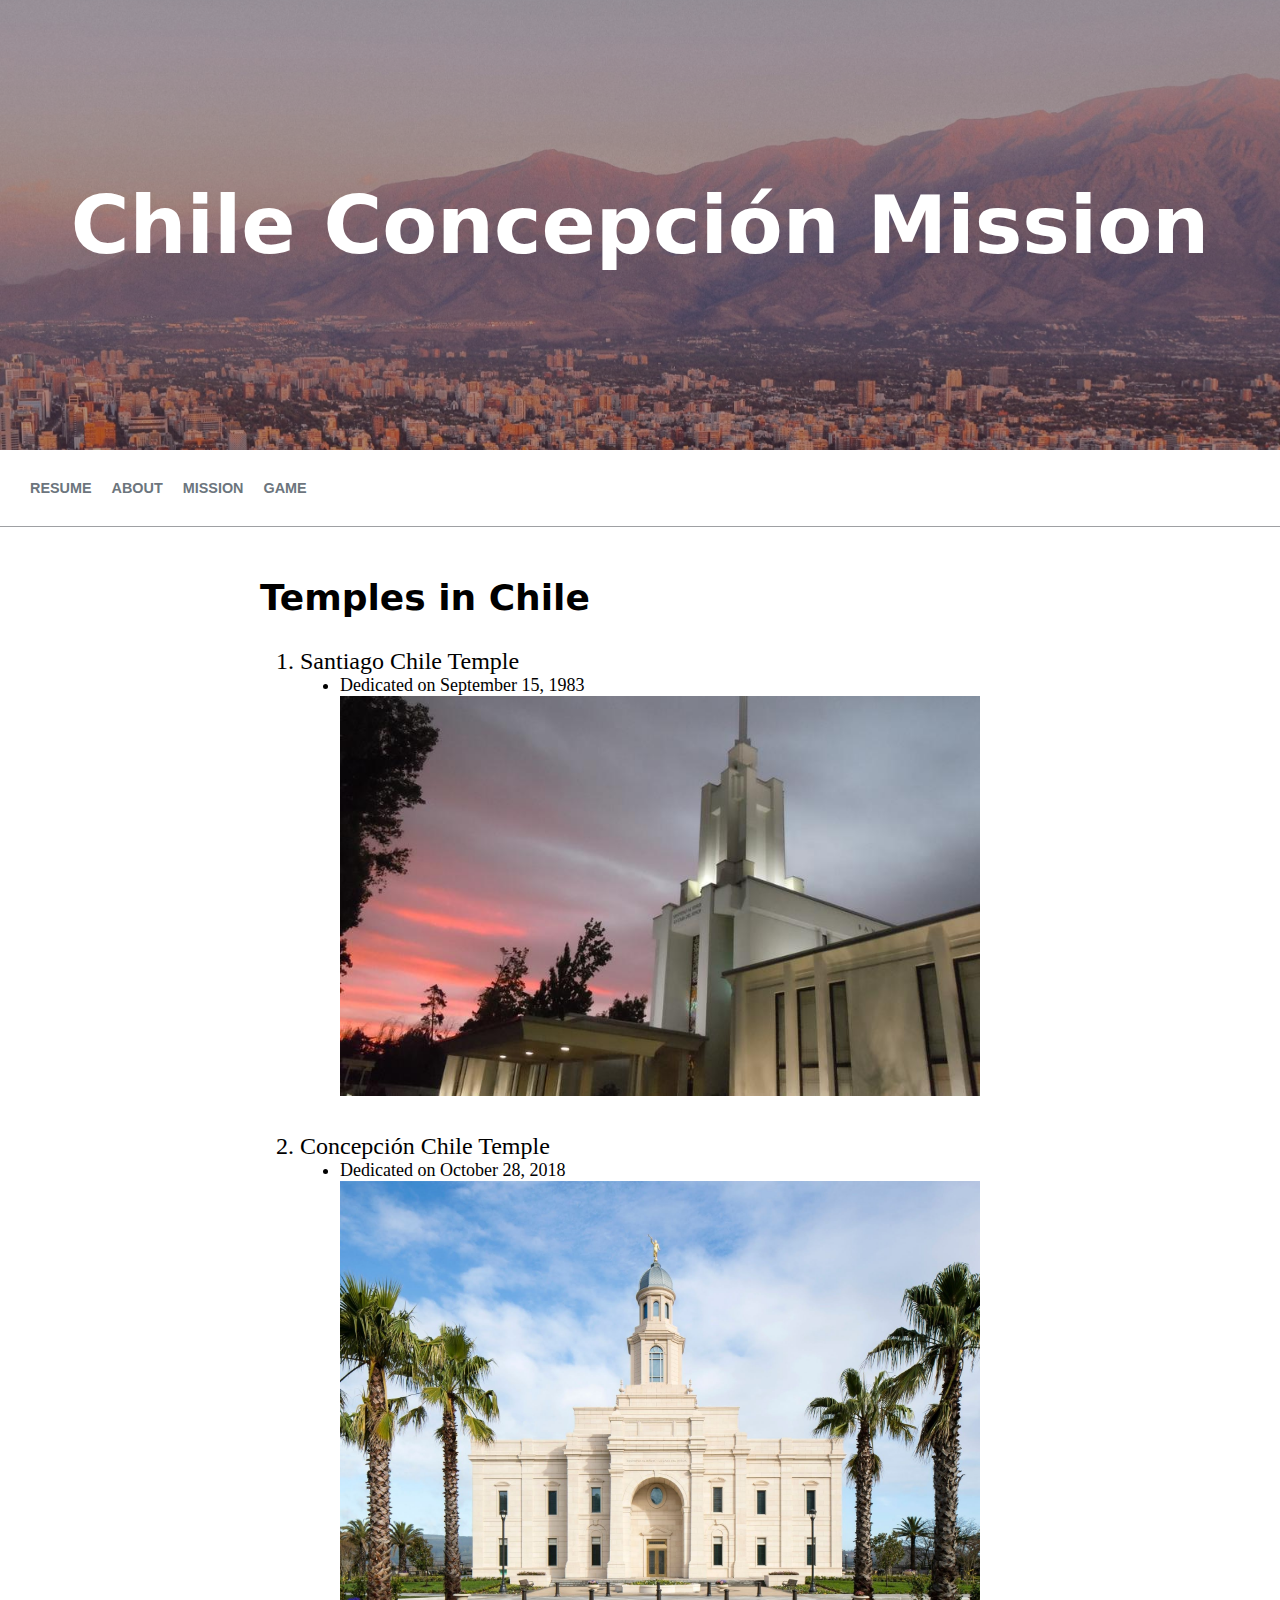
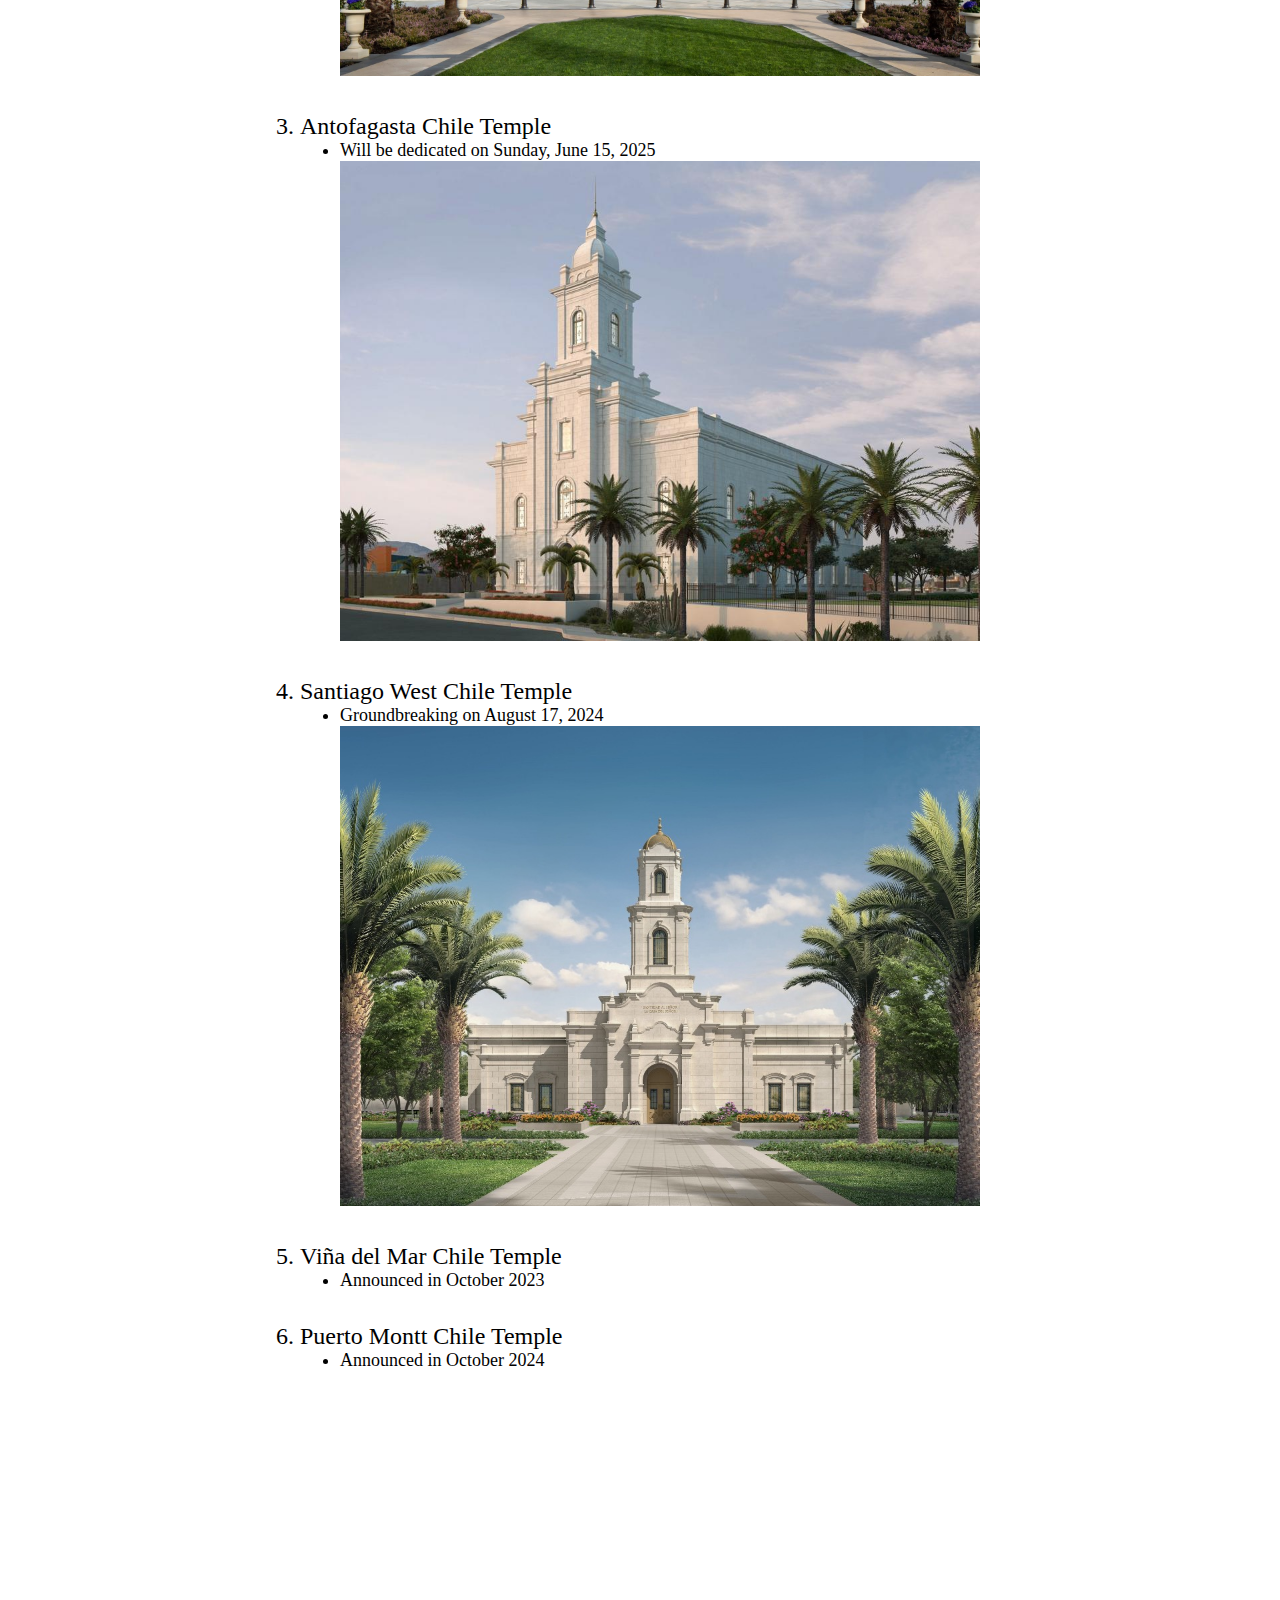
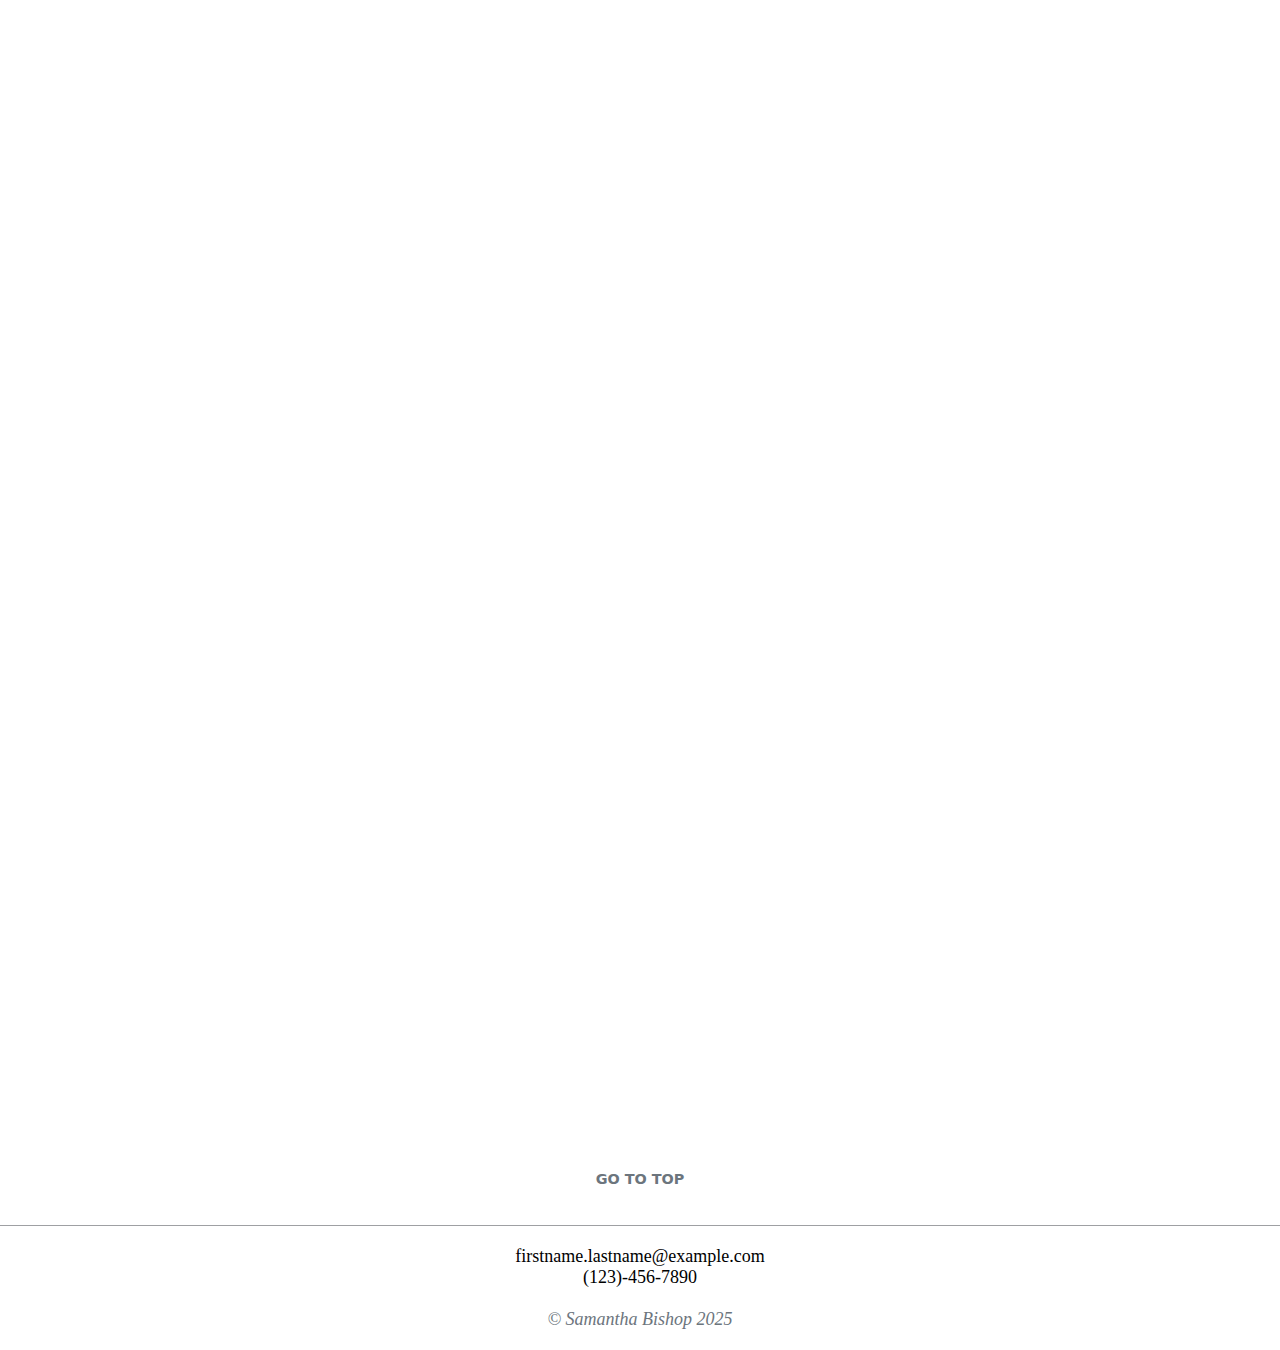
==== scratch.html @ 48ad2251 "Add files via upload" ====
<!DOCTYPE html>
<html lang="en">
<head>
    <meta charset="UTF-8">
    <meta name="viewport" content="width=device-width, initial-scale=1.0">
    <title>Mission (Chile Concepción)</title>
    <link rel="icon" type="image/x-icon" href="assets/favicon.ico">
    <link rel="stylesheet" type="text/css" href="css/scratch.css">
</head>
<body>
    <div class="all header">
        <div class="overlay"></div>
        <h1 id="top">Chile Concepción Mission</h1>
    </div>
    <nav>
        <!-- These are my nav links. I'll want to reposition and style them later. -->
        <!-- Add a link to the game page, about page, this page -->
        <a href="index.html">RESUME</a>
        <a href="about.html">ABOUT</a>
        <a href="scratch.html">MISSION</a>
        <a href="game.html">GAME</a>
    </nav>
    <div class="all upperbody">
        <h2>Temples in Chile</h2>
        <ol>
            <li>Santiago Chile Temple
                <ul>
                    <li>Dedicated on September 15, 1983</li>
                    <li class="no-bullet"><img src="assets/img/temple2.jpg" alt="Santiago Chile Temple"></li>
                </ul>
            </li>
            <li>Concepción Chile Temple
                <ul>
                    <li>Dedicated on October 28, 2018</li>
                    <li class="no-bullet"><img src="assets/img/temple1.jpeg" alt="Concepción Chile Temple"></li>
                </ul>
            </li>
            <li>Antofagasta Chile Temple
                <ul>
                    <li>Will be dedicated on Sunday, June 15, 2025</li>
                    <li class="no-bullet"><img src="assets/img/temple3.jpg" alt="Artist's rendering of Antofagasta Chile Temple"></li>
                </ul>
            </li>
            <li>Santiago West Chile Temple
                <ul>
                    <li>Groundbreaking on August 17, 2024</li>
                    <li class="no-bullet"><img src="assets/img/temple4.jpeg" alt="Artist's rendering of Santiago West Chile Temple"></li>
                </ul>
            </li>
            <li>Viña del Mar Chile Temple
                <ul>
                    <li>Announced in October 2023</li>
                </ul>
            </li>
            <li>Puerto Montt Chile Temple
                <ul>
                    <li>Announced in October 2024</li>
                </ul>
            </li>
        </ol>
        <br>
    </div>
    <div class="all lowerbody">
        <iframe
            src="https://www.youtube.com/embed/-g3tCM4hKhI?list=PLo6WmFbBTUexskQRh2q3FA19ExTH4j0Rx" 
            title="Interesting facts about the Chile Concepción Mission" 
            frameborder="0" 
            allow="accelerometer; autoplay; clipboard-write; encrypted-media; gyroscope; picture-in-picture; web-share" 
            referrerpolicy="strict-origin-when-cross-origin" 
            allowfullscreen>
        </iframe>
        <br>
        <div class='tableauPlaceholder' id='viz1744781595301' style='position: relative'>
            <noscript>
                <a href='#'>
                    <img alt='Dash1 ' src='https:&#47;&#47;public.tableau.com&#47;static&#47;images&#47;ch&#47;chilevisualization&#47;Dash1&#47;1_rss.png' style='border: none' />
                </a>
            </noscript>
            <object class='tableauViz'  style='display:none;'>
                <param name='host_url' value='https%3A%2F%2Fpublic.tableau.com%2F' />
                <param name='embed_code_version' value='3' />
                <param name='path' value='views&#47;chilevisualization&#47;Dash1?:language=es-ES&amp;:embed=true&amp;:sid=&amp;:redirect=auth' />
                <param name='toolbar' value='yes' />
                <param name='static_image' value='https:&#47;&#47;public.tableau.com&#47;static&#47;images&#47;ch&#47;chilevisualization&#47;Dash1&#47;1.png' />
                <param name='animate_transition' value='yes' />
                <param name='display_static_image' value='yes' />
                <param name='display_spinner' value='yes' />
                <param name='display_overlay' value='yes' />
                <param name='display_count' value='yes' />
                <param name='language' value='es-ES' />
            </object>
        </div>                
        <script type="text/javascript">
            var divElement = document.getElementById('viz1744781595301');
            var vizElement = divElement.getElementsByTagName('object')[0];
        
            divElement.style.width = "100%";
            divElement.style.maxWidth = "1000px";
            divElement.style.aspectRatio = "4 / 3";
            divElement.style.margin = "0 auto";
        
            vizElement.style.width = "100%";
            vizElement.style.height = "100%";
            vizElement.style.display = "block";
        
            var scriptElement = document.createElement('script');
            scriptElement.src = 'https://public.tableau.com/javascripts/api/viz_v1.js';
            vizElement.parentNode.insertBefore(scriptElement, vizElement);
        </script>       
        <br>
        <a href="#top" class="to-top">GO TO TOP</a>
        <br>
    </div>
    <div class="all footer smalltext">
        firstname.lastname@example.com
        <br>
        (123)-456-7890
        <br>
        <br>
        <div class="muted">&copy; Samantha Bishop 2025</div>
    </div>
</body>
</html>
---- css/scratch.css ----
html, body {
    margin: 0;
    padding: 0;
    height: 100%;
    width: 100%;
}

.all{
    margin: 0;
    padding: 0;
    width: 100%;
    text-align: center;
    background-color: #fff;
    color: black;
    font-size:x-large;
    font-family: system-ui, -apple-system, BlinkMacSystemFont, 'Segoe UI', Roboto, Oxygen, Ubuntu, Cantarell, 'Open Sans', 'Helvetica Neue', sans-serif;
}

nav{
    background-color: #fff;
    overflow: hidden;
    padding: 20px;
    vertical-align: center;
    font-family:'Trebuchet MS', 'Lucida Sans Unicode', 'Lucida Grande', 'Lucida Sans', Arial, sans-serif;
    font-size: 0.9rem;
    font-weight: bold;
    border-bottom: 1px solid #9ea0a3;
}

nav a{
    text-decoration: none;
    color: #6c757d;
    padding: 10px;
    float: left;
    display: block;
    border-radius: 5px;
}

nav a:hover{
    background-color: #d7d7d7;
}

.header{
    position: relative;
    background-image: url("../assets/img/background4.jpg");
    background-size: cover;
    background-repeat: no-repeat;
    background-position: center;
    width: 100%;
    height: 50vh;
    left: 0px;
    right: 0px;
    display: flex;
    align-items: center;
    justify-content: center;
    color:#fff;
    font-size: 2rem;
    overflow-x: hidden;
}

.overlay{
    position: absolute;
    top: 0;
    left: 0;
    right: 0;
    bottom: 0;
    background-color: rgba(51, 9, 30, 0.4);
    z-index: 1;
}

h1{
    z-index: 2;
    font-size: clamp(2rem, 9vw, 5rem);
    font-weight: bold;
}

.upperbody{
    background-color: #fff;
    color: black;
    margin: 0 auto;
    text-align: left;
    padding: 20px;
    max-width: 800px;
    width: 70%;
    box-sizing: border-box;
}

.footer{
    border-top: 1px solid #9ea0a3;
    bottom: 0px;
    left: 0px;
    right: 0px;
    text-align: center;
    /* position: fixed; */
    padding-top: 20px;
    padding-bottom: 20px;
    font-family:Cambria, Cochin, Georgia, Times, 'Times New Roman', serif;
}

.muted{
    color: #6c757d;
    font-style: italic;
}

.smalltext{
    font-size: large;
}

li{
    font-family:Cambria, Cochin, Georgia, Times, 'Times New Roman', serif;
}

ul{
    font-size: large;
    list-style: disc;
}

img{
    width: 50vw;
}

.no-bullet{
    list-style-type: none;
    margin-left: 0;
    padding-left: 0;
}

ol > li{
    margin-bottom: 2rem;
}

iframe{
    display: block;
    margin-left: auto;
    margin-right: auto;
    width: 70vw;
    aspect-ratio: 16/9;
}

.lowerbody{
    background-color: #fff;
    color: black;
    margin: 0 auto;
    text-align: center;
    display: flex;
    flex-direction: column;
    justify-content: center;
    align-items: center;
}

.tableauPlaceholder {
    margin: 0 auto;
    text-align: center;
    display: block;
}

.tableauPlaceholder object {
    margin: 0 auto;
    display: block;
}

.to-top {
    display: block;
    width: fit-content;
    margin: 0 auto;
    font-size: 0.9rem;
    font-weight: bold;
    text-decoration: none;
    color: #6c757d;
    padding: 10px;
    float: left;
    display: block;
    border-radius: 5px;
}

.to-top:hover {
    background-color: #d7d7d7;
}
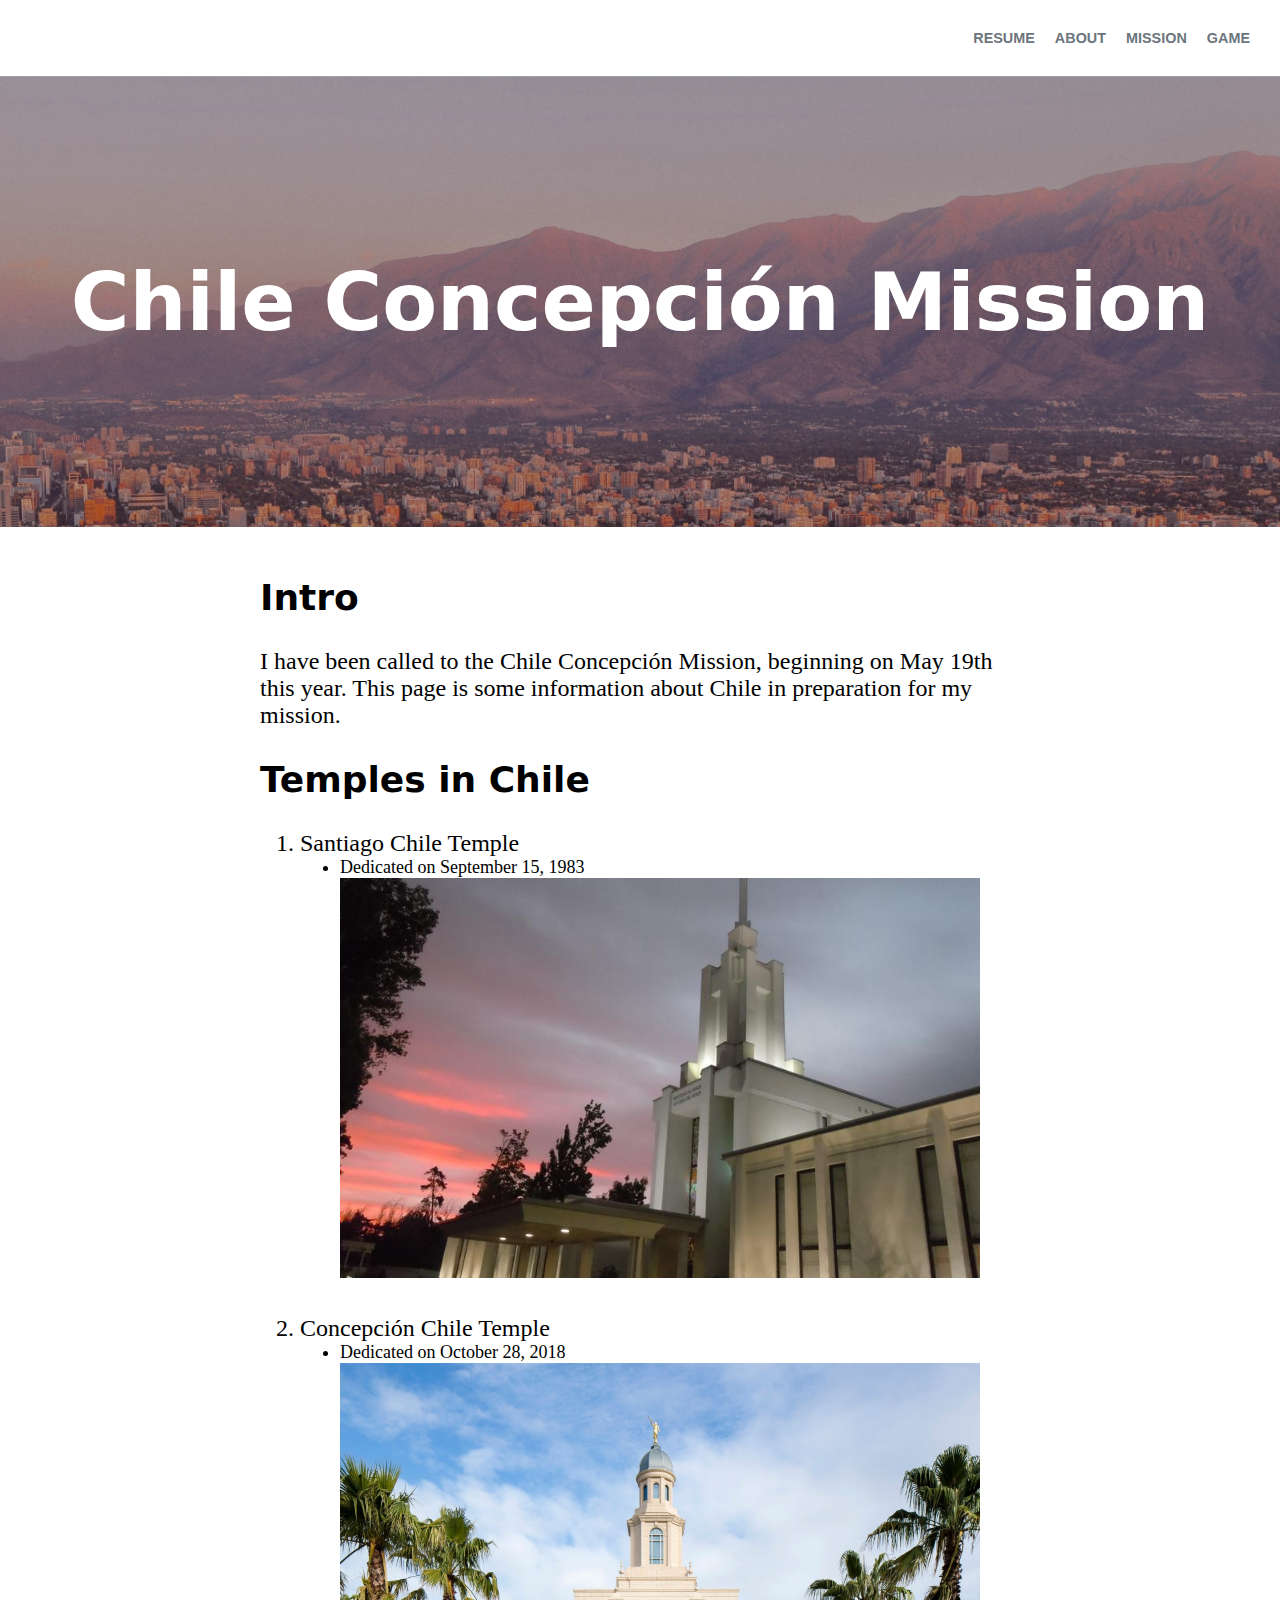
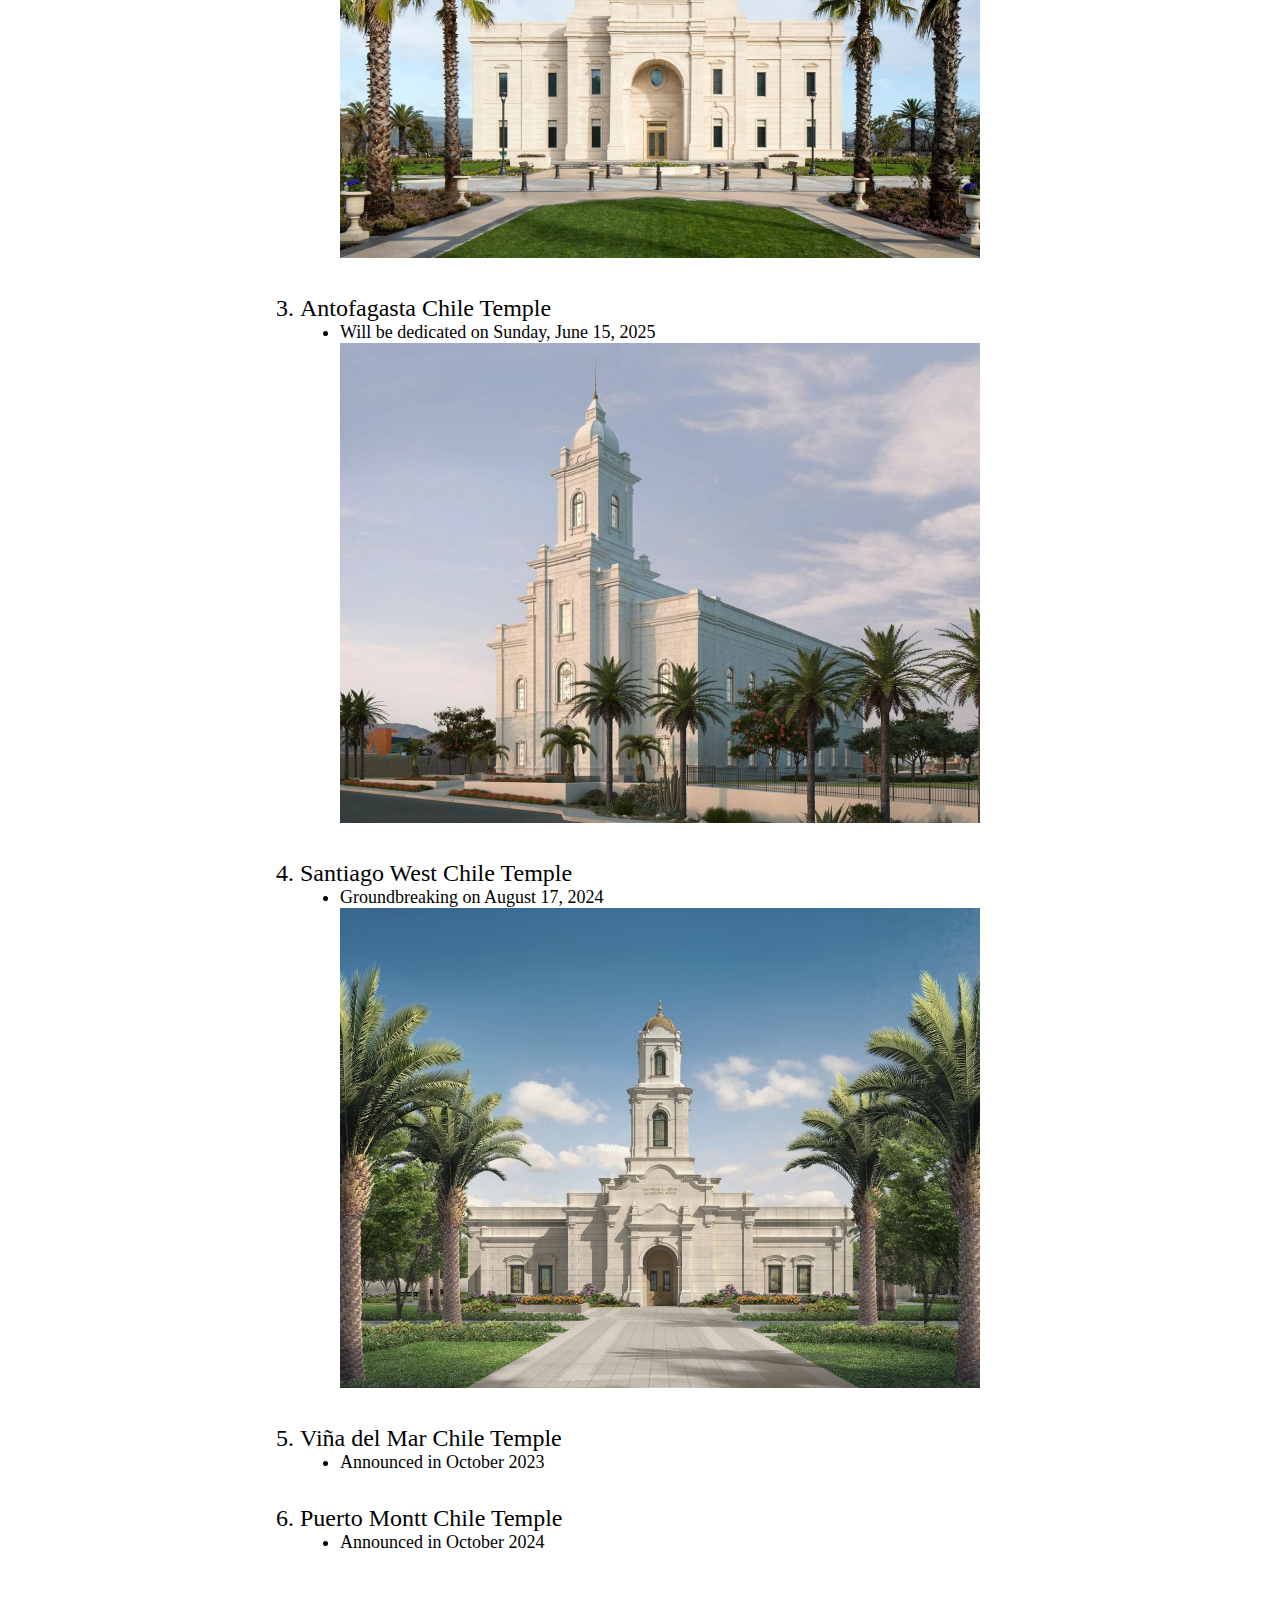
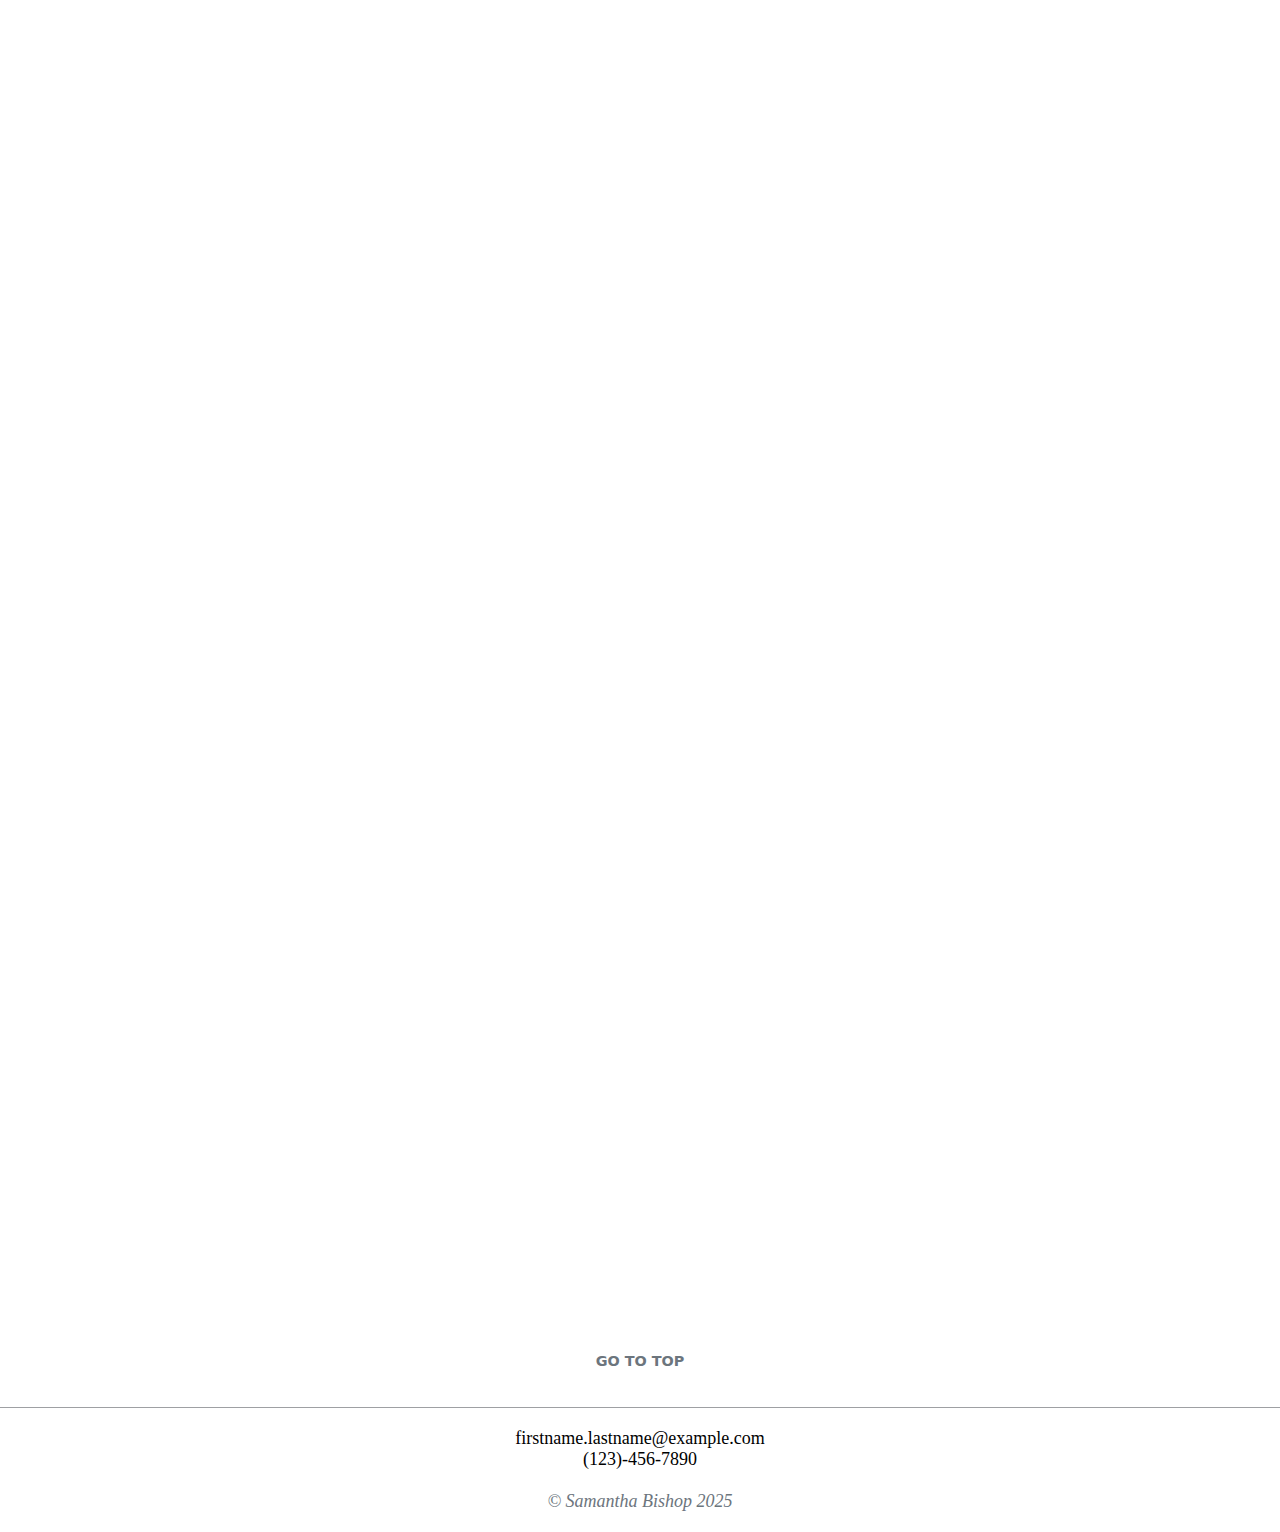
==== commit 966c69ef: "Add files via upload" ====
--- a/scratch.html
+++ b/scratch.html
@@ -8,19 +8,21 @@
     <link rel="stylesheet" type="text/css" href="css/scratch.css">
 </head>
 <body>
+    <nav  id="top">
+        <!-- These are my nav links. I'll want to reposition and style them later. -->
+        <!-- Add a link to the game page, about page, this page -->
+        <a href="game.html">GAME</a>
+        <a href="scratch.html">MISSION</a>
+        <a href="about.html">ABOUT</a>
+        <a href="index.html">RESUME</a>
+    </nav>
     <div class="all header">
         <div class="overlay"></div>
-        <h1 id="top">Chile Concepción Mission</h1>
+        <h1>Chile Concepción Mission</h1>
     </div>
-    <nav>
-        <!-- These are my nav links. I'll want to reposition and style them later. -->
-        <!-- Add a link to the game page, about page, this page -->
-        <a href="index.html">RESUME</a>
-        <a href="about.html">ABOUT</a>
-        <a href="scratch.html">MISSION</a>
-        <a href="game.html">GAME</a>
-    </nav>
     <div class="all upperbody">
+        <h2>Intro</h2>
+        <p>I have been called to the Chile Concepción Mission, beginning on May 19th this year. This page is some information about Chile in preparation for my mission.</p>
         <h2>Temples in Chile</h2>
         <ol>
             <li>Santiago Chile Temple
--- a/css/scratch.css
+++ b/css/scratch.css
@@ -31,7 +31,7 @@
     text-decoration: none;
     color: #6c757d;
     padding: 10px;
-    float: left;
+    float: right;
     display: block;
     border-radius: 5px;
 }
@@ -72,6 +72,10 @@
     z-index: 2;
     font-size: clamp(2rem, 9vw, 5rem);
     font-weight: bold;
+}
+
+p{
+    font-family:Cambria, Cochin, Georgia, Times, 'Times New Roman', serif;
 }
 
 .upperbody{
